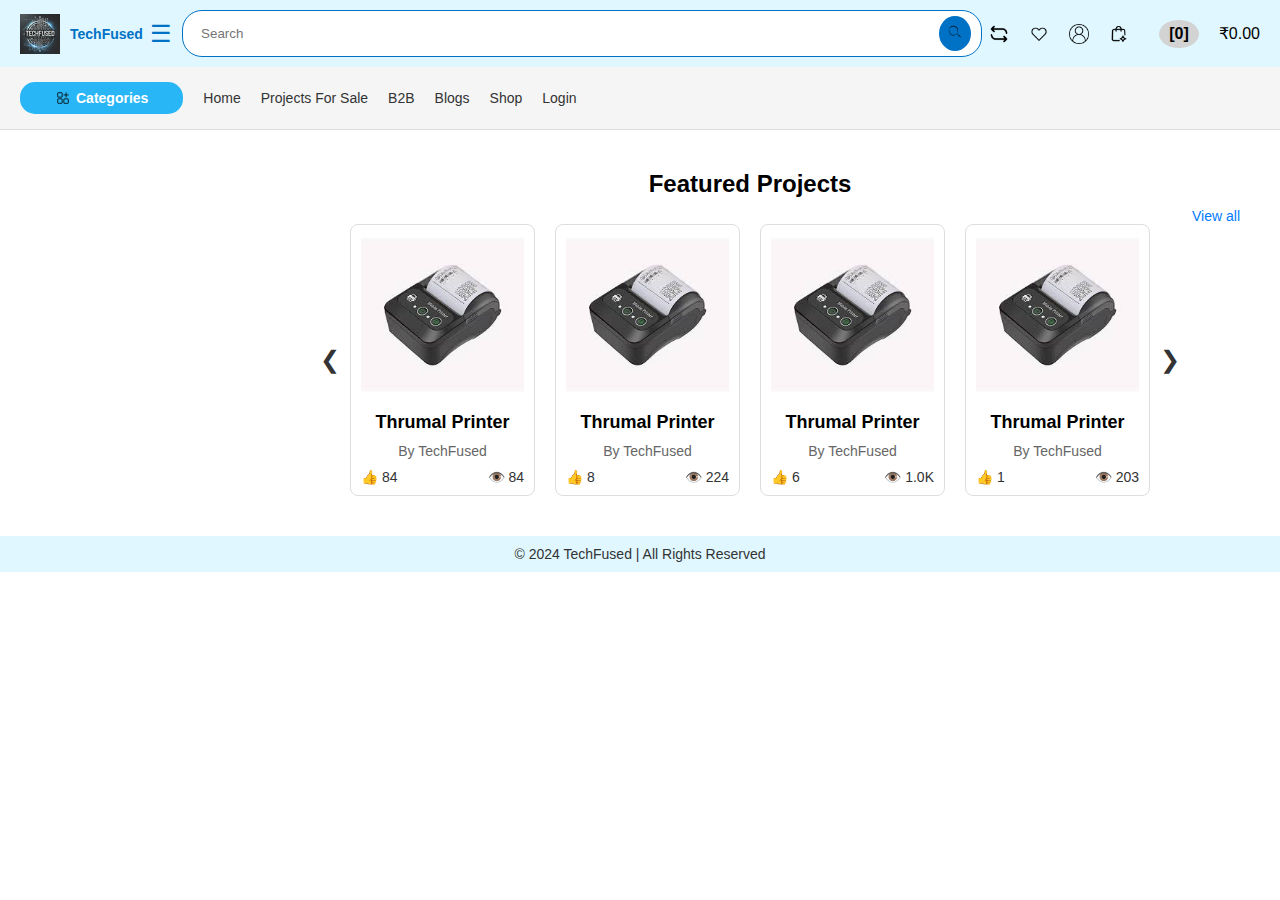
==== index.html @ c86d8ba4 "my first website" ====
<!DOCTYPE html>
    <html lang="en">
        <head>
            <meta charset="UTF-8">
            <meta name="viewport" content="width=device-width, initial-scale=1.0">
            <link rel="stylesheet" href="styles.css">
            <title>TechFused</title>
           
        </head>
        <body>

            <!-- Header -->
            <header>
                <div class="header-left">
                    <img src="logo.jpeg" alt="TechFused Logo" class="logo">
                    <span class="tagline">TechFused</span>
                </div>

                <div class="search-container">
                    <button class="menu-toggle">&#9776;</button>
                    <div class="search-bar">
                        <input type="text" placeholder="Search">
                        <button><img src="search1.png" alt="Search Icon"></button>
                    </div>
                </div>

                <div class="header-right">
                    <div class="icons">
                        <img src="refresh-arrow.png" alt="Refresh Icon">
                        <img src="heart.png" alt="Favorites Icon">
                        <img src="profile-user.png" alt="Account Icon" onclick="openLoginModal()">
                        <img src="cart.png" alt="Cart Icon" id="cartIcon" onclick="toggleDetailsPage()">
                        <span id="cartCount" class="cart-count">[0]</span>
                        <span>₹0.00</span>
                    </div>
                </div>
            </header>

            <div class="body-nav">
                <button class="categories-btn">
                    <img src="menu-bar.png" alt="Categories Icon">
                    Categories
                </button>
                <div class="nav-links">
                    <a href="#">Home</a>
                    <a href="#">Projects For Sale</a>
                    <a href="#">B2B</a>
                    <a href="#">Blogs</a>
                    <a href="#">Shop</a>
                    <a href="#" onclick="openLoginModal()">Login</a>
                </div>
            </div>

            <!-- Main Content -->
            <div class="content">

                <!-- Featured Projects Section -->

                <section class="featured-projects">
                    <h2>Featured Projects</h2>
                    <a href="#" class="view-all">View all</a>
                    
                    <div class="carousel">
                        <!-- Left Arrow -->
                        <button class="carousel-btn left" onclick="moveSlide(-1)">&#10094;</button>
        
                        <!-- Project List -->
                        <div class="project-list">
                            <!-- Project Cards (Add as many as needed) -->
                            <div class="project-card" onclick="openProjectDetailsModal('Thrumal Printer', 'printer.jpeg', 'Detailed description of the Thrumal Printer.')">
                                <img src="printer.jpeg" alt="Project Image">
                                <h3>Thrumal Printer</h3>
                                <p>By TechFused</p>
                                <div class="project-info">
                                    <span>👍 84</span>
                                    <span>👁️ 84</span>
                                </div>
                            </div>
                            <div class="project-card">
                                <img src="printer.jpeg" alt="Project Image">
                                <h3>Thrumal Printer</h3>
                                <p>By TechFused</p>
                                <div class="project-info">
                                    <span>👍 8</span>
                                    <span>👁️ 224</span>
                                </div>
                            </div>
                            <div class="project-card">
                                <img src="printer.jpeg" alt="Project Image">
                                <h3>Thrumal Printer</h3>
                                <p>By TechFused</p>
                                <div class="project-info">
                                    <span>👍 6</span>
                                    <span>👁️ 1.0K</span>
                                </div>
                            </div>
                            <div class="project-card">
                                <img src="printer.jpeg" alt="Project Image">
                                <h3>Thrumal Printer</h3>
                                <p>By TechFused</p>
                                <div class="project-info">
                                    <span>👍 1</span>
                                    <span>👁️ 203</span>
                                </div>
                            </div>
        
        
                        <!-- Right Arrow -->
                        <button class="carousel-btn right" onclick="moveSlide(1)">&#10095;</button>
                    </div>
                </section>
            </div>
            <!-- Project Details Modal -->
            <div id="projectDetailsModal" class="modal">
                <div class="modal-content">
                    <span class="close" onclick="closeProjectDetailsModal()">&times;</span>
                    <h2 id="projectTitle">Thurmal printer</h2>
                    <img id="projectImage" src="" alt="Project Image">
                    <h3>Quantity :</h3>
                    <div class="quantity-control">
                        <button onclick="decreaseQuantity()">-</button>
                        <span id="quantityValue">0</span> <!-- Display the current quantity -->
                        <button onclick="increaseQuantity()">+</button>
                    </div>
                    <p id="projectDescription">This is powerfull printer </p>
                    <button onclick="addToCart()">Add to Cart</button>
                </div>
            </div>

            <!-- Login Modal -->
            <div id="loginModal" class="modal">
                <div class="modal-content">
                    <h2>Login</h2>
                    <input type="text" placeholder="Username" id="username">
                    <input type="password" placeholder="Password" id="password">
                    <button onclick="login()">Login</button>
                    <!-- <button onclick="closeLoginModal()">Cancel</button> -->
                </div>
            </div>

            <!-- Footer -->
            <footer>
                <p>&copy; 2024 TechFused | All Rights Reserved</p>
            </footer>

            <script>
                function openLoginModal() {
                    document.getElementById("loginModal").style.display = "block";
                }

                function closeLoginModal() {
                    document.getElementById("loginModal").style.display = "none";
                }

                function login() {
                    // Handle login logic here
                    alert('Logged in');
                    closeLoginModal();
                }
            </script>
            <script src="script.js"></script>

        </body>
    </html>
---- styles.css ----
@media screen and (max-width: 768px) {
    /* Add styles for mobile here */
    .header-right {
        /* Adjust styles for mobile */
        flex-direction: column;
    }
    .icons img {
        width: 40px; /* Adjust icon size */
    }
}

img {
    max-width: 100%;
    height: auto;
}

/* Reset default styles */
* {
    margin: 0;
    padding: 0;
    box-sizing: border-box;
}

body {
    font-family: Arial, sans-serif;
}

/* Header styling */
header {
    display: flex;
    align-items: center;
    justify-content: space-between;
    padding: 10px 20px;
    background-color: #e0f7ff; /* Light blue background */
}

.header-left {
    display: flex;
    align-items: center;
    gap: 10px;
}

.logo {
    height: 40px;
}

.tagline {
    font-size: 14px;
    color: #0072c6;
    font-weight: bold;
}

/* Menu toggle button styling */
.menu-toggle {
    font-size: 24px;
    background: none;
    border: none;
    cursor: pointer;
    color: #0072c6;
    margin-right: 10px;
}

/* Search bar styling */
.search-container {
    display: flex;
    align-items: center;
}

.search-bar {
    display: flex;
    align-items: center;
    border: 1px solid #0072c6;
    border-radius: 20px;
    overflow: hidden;
    padding: 5px 10px;
    width: 800px;
    background-color: white;
}

.search-bar input {
    border: none;
    outline: none;
    padding: 8px;
    flex: 1;
}

.search-bar button {
    background-color: #0072c6;
    border: none;
    padding: 8px;
    cursor: pointer;
    border-radius: 50%;
}

.search-bar button img {
    width: 16px;
    height: 16px;
}

/* Navigation links styling */
.header-right {
    display: flex;
    align-items: center;
    gap: 15px;
}

.icons {
    display: flex;
    align-items: center;
    gap: 20px; /* Increased gap between each icon */
}

.icons img {
    width: 20px;
    height: 20px;
    cursor: pointer;
}

.cart {
    display: flex;
    align-items: center;
    gap: 5px;
    position: relative;
}

.cart span {
    font-weight: bold;
    color: #333;
    font-size: 14px;
}

/* Body navigation styling */
.body-nav {
    display: flex;
    align-items: center;
    padding: 15px 20px;
    background-color: #f5f5f5; 
    gap: 20px;
    border-bottom: 1px solid #ddd;
}

.categories-btn {
    background-color: #29b6f6;
    color: white;
    padding: 8px 35px;
    border: none;
    border-radius: 15px;
    font-size: 14px;
    font-weight: bold;
    display: flex;
    align-items: center;
    gap: 5px;
    cursor: pointer;
}

.categories-btn img {
    width: 16px;
    height: 16px;
}

.nav-links {
    display: flex;
    align-items: center;
    gap: 20px;
}

.nav-links a {
    color: #333;
    text-decoration: none;
    font-weight: 500;
    font-size: 14px;
}

.nav-links a:hover {
    color: #0072c6;
}

footer {
    background-color: #e0f7ff; 
    text-align: center;
    padding: 10px 0;
    position: relative;
    bottom: 0;
    width: 100%;
}

footer p {
    color: #333;
    font-size: 14px;
}

.content {
    margin-left: 220px;
    padding: 20px;
}


.modal {
    display: none;
    position: fixed;
    z-index: 1;
    left: 0;
    top: 0;
    width: 100%;
    height: 100%;
    background-color: rgba(0, 0, 0, 0.4);
}

/* .modal-content {
    background-color: white;
    margin: 15% auto;
    padding: 20px;
    border-radius: 10px;
    width: 300px;
} */

.modal input {
    width: 100%;
    padding: 10px;
    margin: 10px 0;
    border-radius: 5px;
    border: 1px solid #ccc;
}

.modal button {
    background-color: #0072c6;
    color: white;
    padding: 10px;
    width: 100%;
    border: none;
    border-radius: 5px;
    cursor: pointer;
}

.modal button:hover {
    background-color: #005f8c;
}


.modal-content {
    background-color: #fff;
    margin: 15% auto;
    padding: 20px;
    border-radius: 10px;
    width: 80%;
    max-width: 500px;
    text-align: center;
}

.modal-content img {
    width: 100%;
    height: auto;
}

.close {
    position: absolute;
    top: 10px;
    right: 15px;
    font-size: 24px;
    cursor: pointer;
}




/* Featured Projects Section */
.featured-projects {
    display: flex;
    flex-direction: column;
    align-items: center;
    padding: 20px;
    position: relative;
}

.featured-projects h2 {
    font-size: 24px;
    margin-bottom: 10px;
    text-align: left;
}

.featured-projects .view-all {
    align-self: flex-end;
    font-size: 14px;
    color: #007bff;
    text-decoration: none;
}

.carousel {
    display: flex;
    align-items: center;
    justify-content: space-between;
    position: relative;
    width: 100%;
    max-width: 800px;
}

.project-list {
    display: flex;
    gap: 20px;
    width: 100%;
    overflow: hidden;
    transition: transform 0.5s ease;
}

.project-card {
    background: #fff;
    border: 1px solid #ddd;
    border-radius: 8px;
    padding: 10px;
    width: 240px;
    text-align: center;
}

.project-card img {
    width: 100%;
    height: auto;
    border-radius: 4px;
}

.project-card h3 {
    font-size: 18px;
    margin: 10px 0;
}

.project-card p {
    font-size: 14px;
    color: #666;
}

.project-info {
    display: flex;
    justify-content: space-between;
    font-size: 14px;
    color: #333;
    margin-top: 10px;
}

.carousel-btn {
    background-color: transparent;
    border: none;
    font-size: 24px;
    cursor: pointer;
    position: absolute;
    top: 50%;
    transform: translateY(-50%);
    color: #333;
}

.carousel-btn.left {
    left: -30px;
}

.carousel-btn.right {
    right: -30px;
}

.details-page {
    display: none;  /* Initially hide the details page */
    position: fixed;
    top: 0;
    left: 0;
    width: 100%;
    height: 100%;
    background-color: rgba(0, 0, 0, 0.5);  /* Transparent background */
    z-index: 999;
    padding: 20px;
}

.quantity-control {
    display: flex;
    align-items: center;
    gap: 10px;
    margin-bottom: 10px;
}

.quantity-control button {
    font-size: 20px;
    padding: 5px 10px;
    cursor: pointer;
}

.cart-count {
    font-size: 16px;
    font-weight: bold;
    color: black;
    background-color: lightgray;
    padding: 5px 10px;
    border-radius: 50%;
    margin-left: 10px;
}
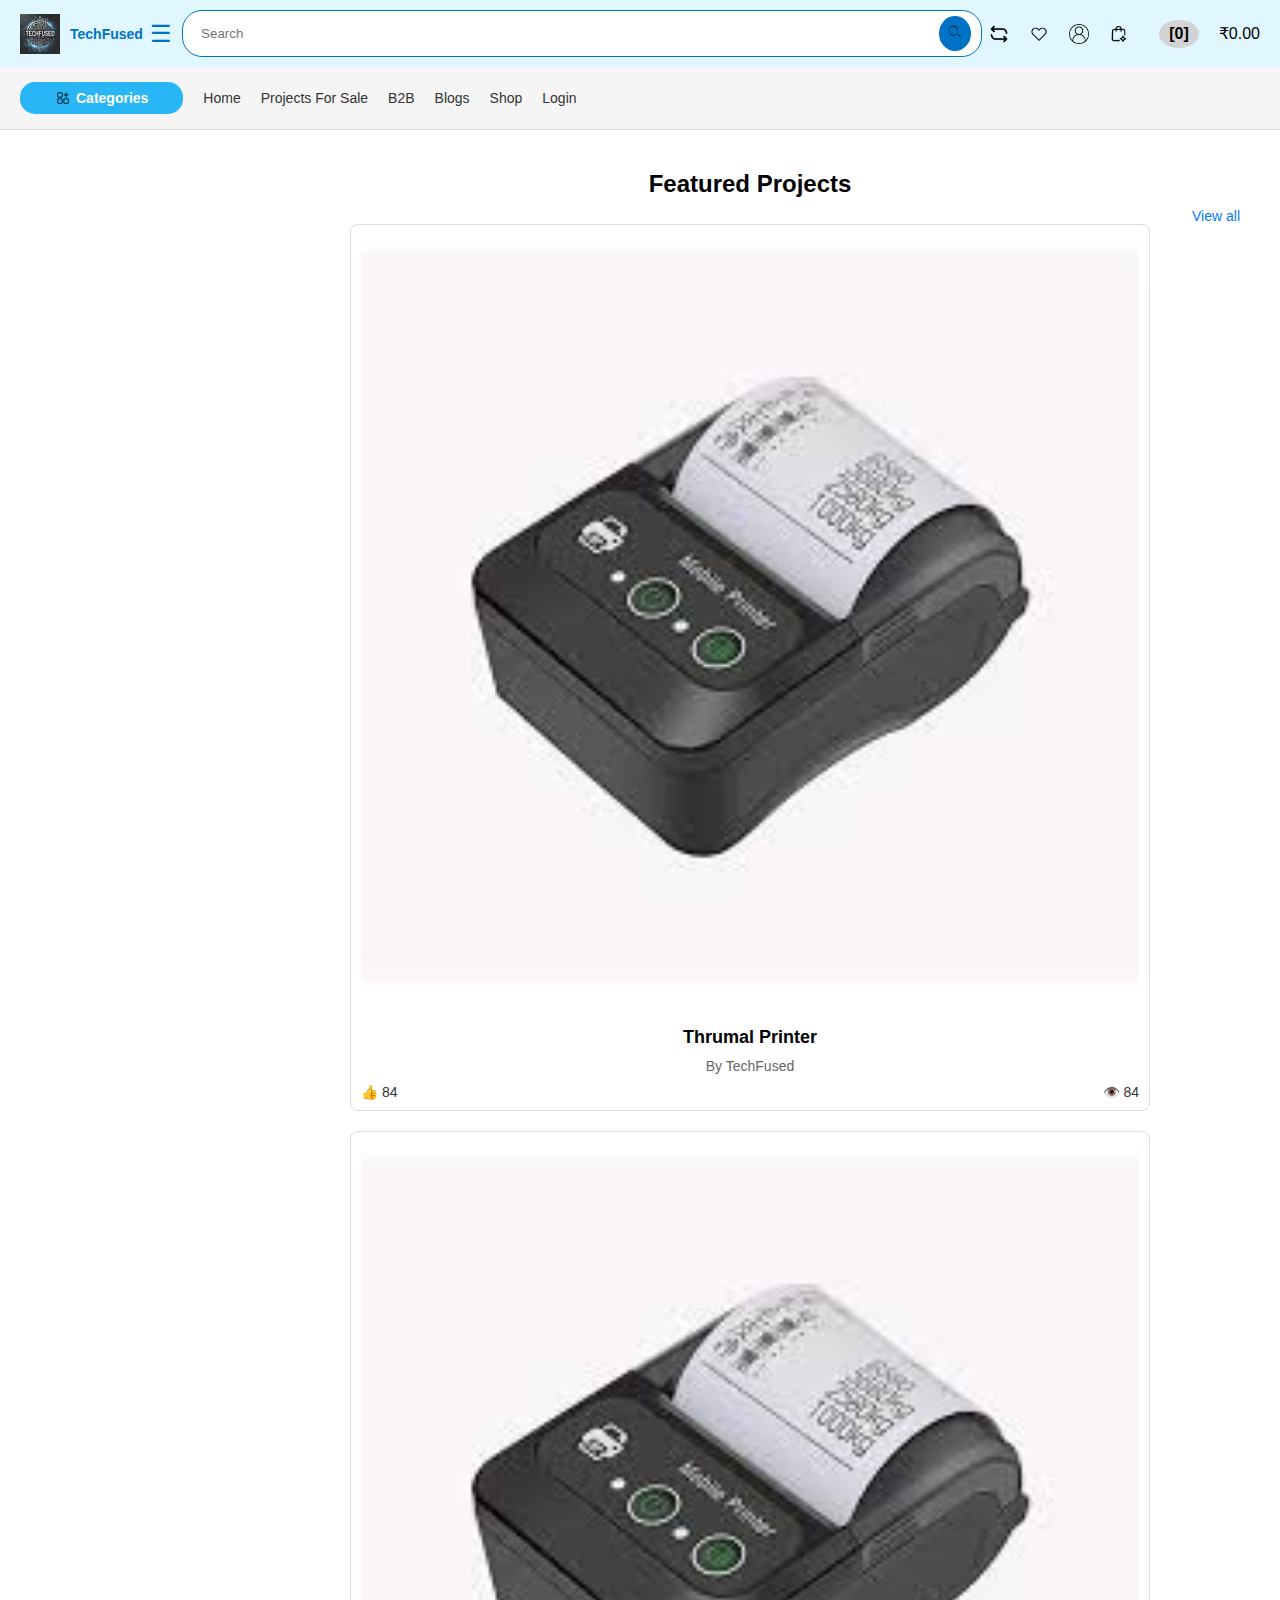
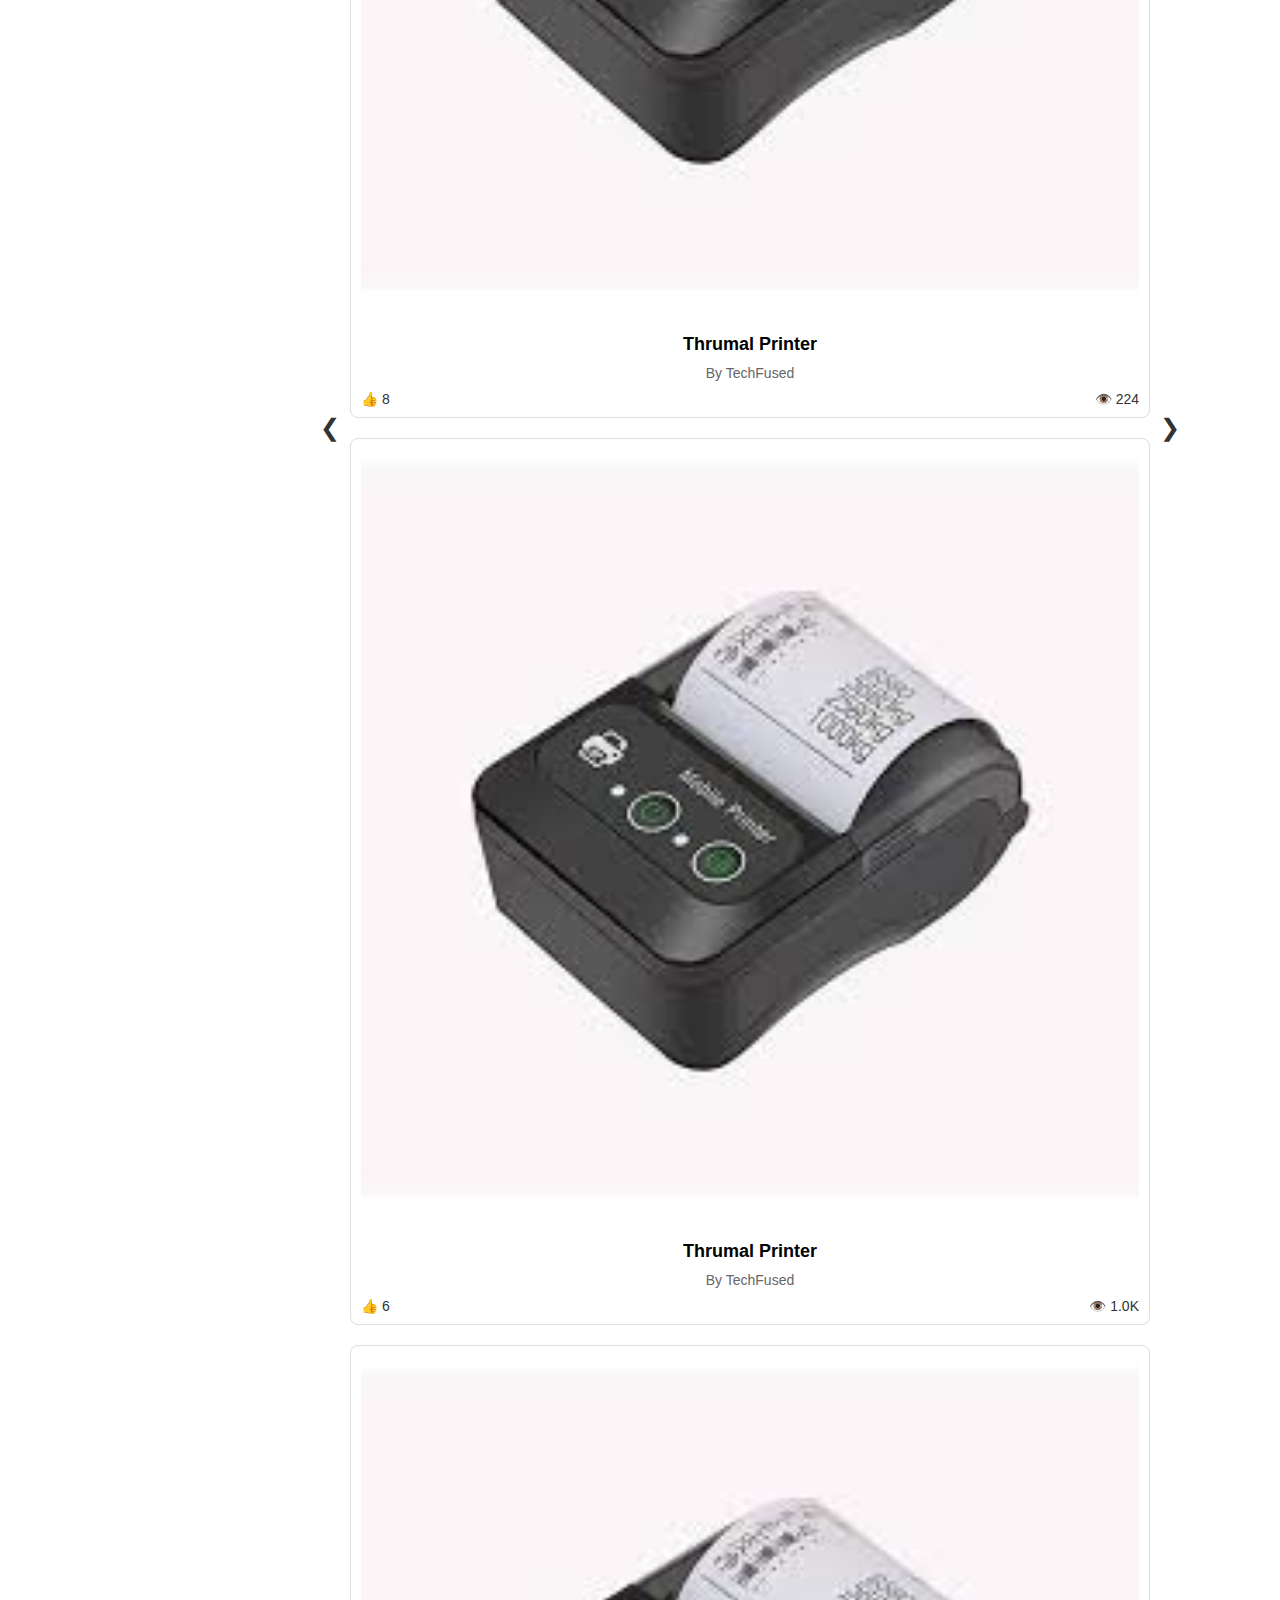
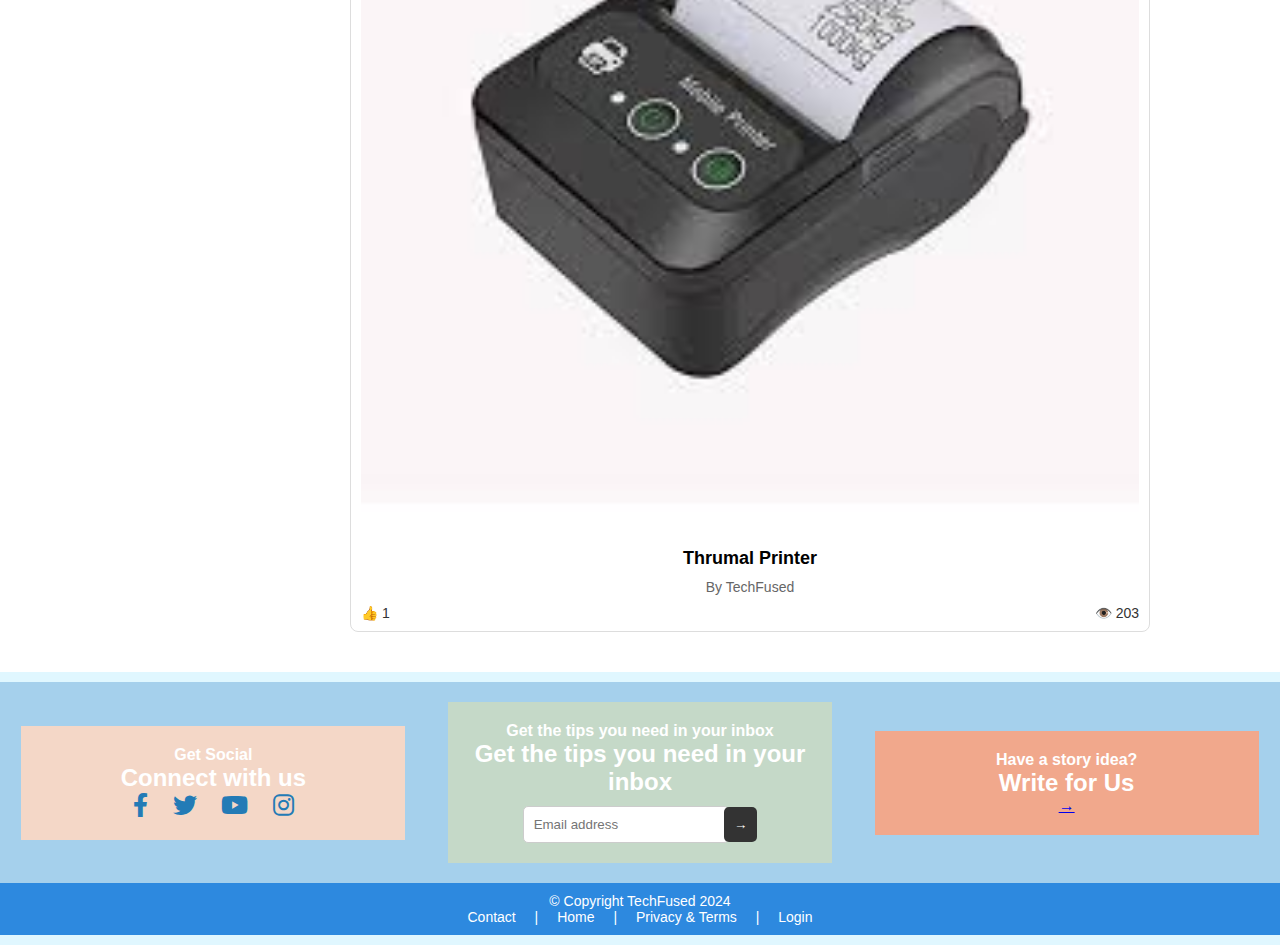
==== commit d5c28243: "add footer and search bar logic" ====
--- a/index.html
+++ b/index.html
@@ -3,6 +3,7 @@
         <head>
             <meta charset="UTF-8">
             <meta name="viewport" content="width=device-width, initial-scale=1.0">
+            <link rel="stylesheet" href="https://cdnjs.cloudflare.com/ajax/libs/font-awesome/6.0.0-beta3/css/all.min.css">
             <link rel="stylesheet" href="styles.css">
             <title>TechFused</title>
            
@@ -19,7 +20,7 @@
                 <div class="search-container">
                     <button class="menu-toggle">&#9776;</button>
                     <div class="search-bar">
-                        <input type="text" placeholder="Search">
+                        <input type="text" placeholder="Search" id="searchInput" onkeyup="filterProjects()">
                         <button><img src="search1.png" alt="Search Icon"></button>
                     </div>
                 </div>
@@ -138,11 +139,6 @@
                 </div>
             </div>
 
-            <!-- Footer -->
-            <footer>
-                <p>&copy; 2024 TechFused | All Rights Reserved</p>
-            </footer>
-
             <script>
                 function openLoginModal() {
                     document.getElementById("loginModal").style.display = "block";
@@ -160,5 +156,48 @@
             </script>
             <script src="script.js"></script>
 
+            <!-- Footer -->
+            <!-- <footer>
+                <p>&copy; 2024 TechFused | All Rights Reserved</p>
+            </footer> -->
+
+            <footer>
+                <div class="footer">
+                  <div class="footer-section social-section">
+                    <p>Get Social</p>
+                    <h2>Connect with us</h2>
+                    <div class="footer-icons">
+                        <a href="#"><i class="fab fa-facebook-f"></i></a>
+                        <a href="#"><i class="fab fa-twitter"></i></a>
+                        <a href="#"><i class="fab fa-youtube"></i></a>
+                        <a href="#"><i class="fab fa-instagram"></i></a>
+                      </div>
+                  </div>
+                  <div class="footer-section email-section">
+                    <p>Get the tips you need in your inbox</p>
+                    <h2>Get the tips you need in your inbox</h2>
+                    <div class="email-input">
+                      <input type="email" placeholder="Email address">
+                      <button>→</button>
+                    </div>
+                  </div>
+                  <div class="footer-section write-section">
+                    <p>Have a story idea?</p>
+                    <h2>Write for Us</h2>
+                    <a href="#">→</a>
+                  </div>
+                </div>
+                <div class="bottom-footer">
+                  <p>© Copyright TechFused  2024</p>
+                  <p>
+                    <a href="#">Contact</a> |
+                    <a href="#">Home</a> |
+                    <a href="#">Privacy & Terms</a> |
+                    <a href="#" onclick="openLoginModal()">Login</a>
+                  </p>
+                </div>
+              </footer>
+              
+
         </body>
     </html>
--- a/styles.css
+++ b/styles.css
@@ -1,13 +1,33 @@
-@media screen and (max-width: 768px) {
-    /* Add styles for mobile here */
-    .header-right {
-        /* Adjust styles for mobile */
-        flex-direction: column;
+/* Mobile view */
+@media (max-width: 767px) {
+    .header, .search-bar, .project-card {
+        /* Adjust font sizes, padding, margins, or width for mobile */
+        font-size: 14px;
+        padding: 10px;
     }
-    .icons img {
-        width: 40px; /* Adjust icon size */
+
+
+    /* Ensure images are responsive */
+    img {
+        width: 100%;
+        height: auto;
     }
 }
+.project-list {
+    display: flex;
+    flex-wrap: wrap;
+    gap: 10px;
+}
+
+.project-card {
+    flex: 1 1 100%; /* Full width on smaller screens */
+}
+
+/* Tablet view */
+@media (min-width: 768px) and (max-width: 1024px) {
+    /* Adjust styles specifically for tablets if needed */
+}
+
 
 img {
     max-width: 100%;
@@ -184,10 +204,10 @@
     width: 100%;
 }
 
-footer p {
+/* footer p {
     color: #333;
     font-size: 14px;
-}
+} */
 
 .content {
     margin-left: 220px;
@@ -388,3 +408,71 @@
     border-radius: 50%;
     margin-left: 10px;
 }
+
+
+.footer {
+    display: flex;
+    justify-content: space-around;
+    align-items: center;
+    background-color: #a5d0ec;
+    color: white;
+    padding: 20px 0;
+  }
+  .footer-section {
+    width: 30%;
+    padding: 20px;
+    text-align: center;
+  }
+  .footer-section p {
+    margin: 0;
+    font-weight: bold;
+  }
+  .social-section {
+    background-color: #f4d7c7;
+  }
+  .email-section {
+    background-color: #c5d9c8;
+  }
+  .write-section {
+    background-color: #f1a88c;
+  }
+  .footer-icons a {
+    margin: 0 10px;
+    color: #237bb6;
+    text-decoration: none;
+    font-size: 24px;
+  }
+  .email-input {
+    display: flex;
+    justify-content: center;
+    align-items: center;
+    margin-top: 10px;
+  }
+  .email-input input[type="email"] {
+    padding: 10px;
+    width: 60%;
+    border: 1px solid #ccc;
+    border-radius: 5px;
+  }
+  .email-input button {
+    padding: 10px;
+    background-color: #333;
+    color: white;
+    border: none;
+    cursor: pointer;
+    margin-left: -5px;
+    border-radius: 5px;
+  }
+  .bottom-footer {
+    background-color: #2d89df;
+    color: white;
+    text-align: center;
+    padding: 10px;
+    font-size: 14px;
+  }
+  .bottom-footer a {
+    color: white;
+    text-decoration: none;
+    margin: 0 15px;
+  }
+  